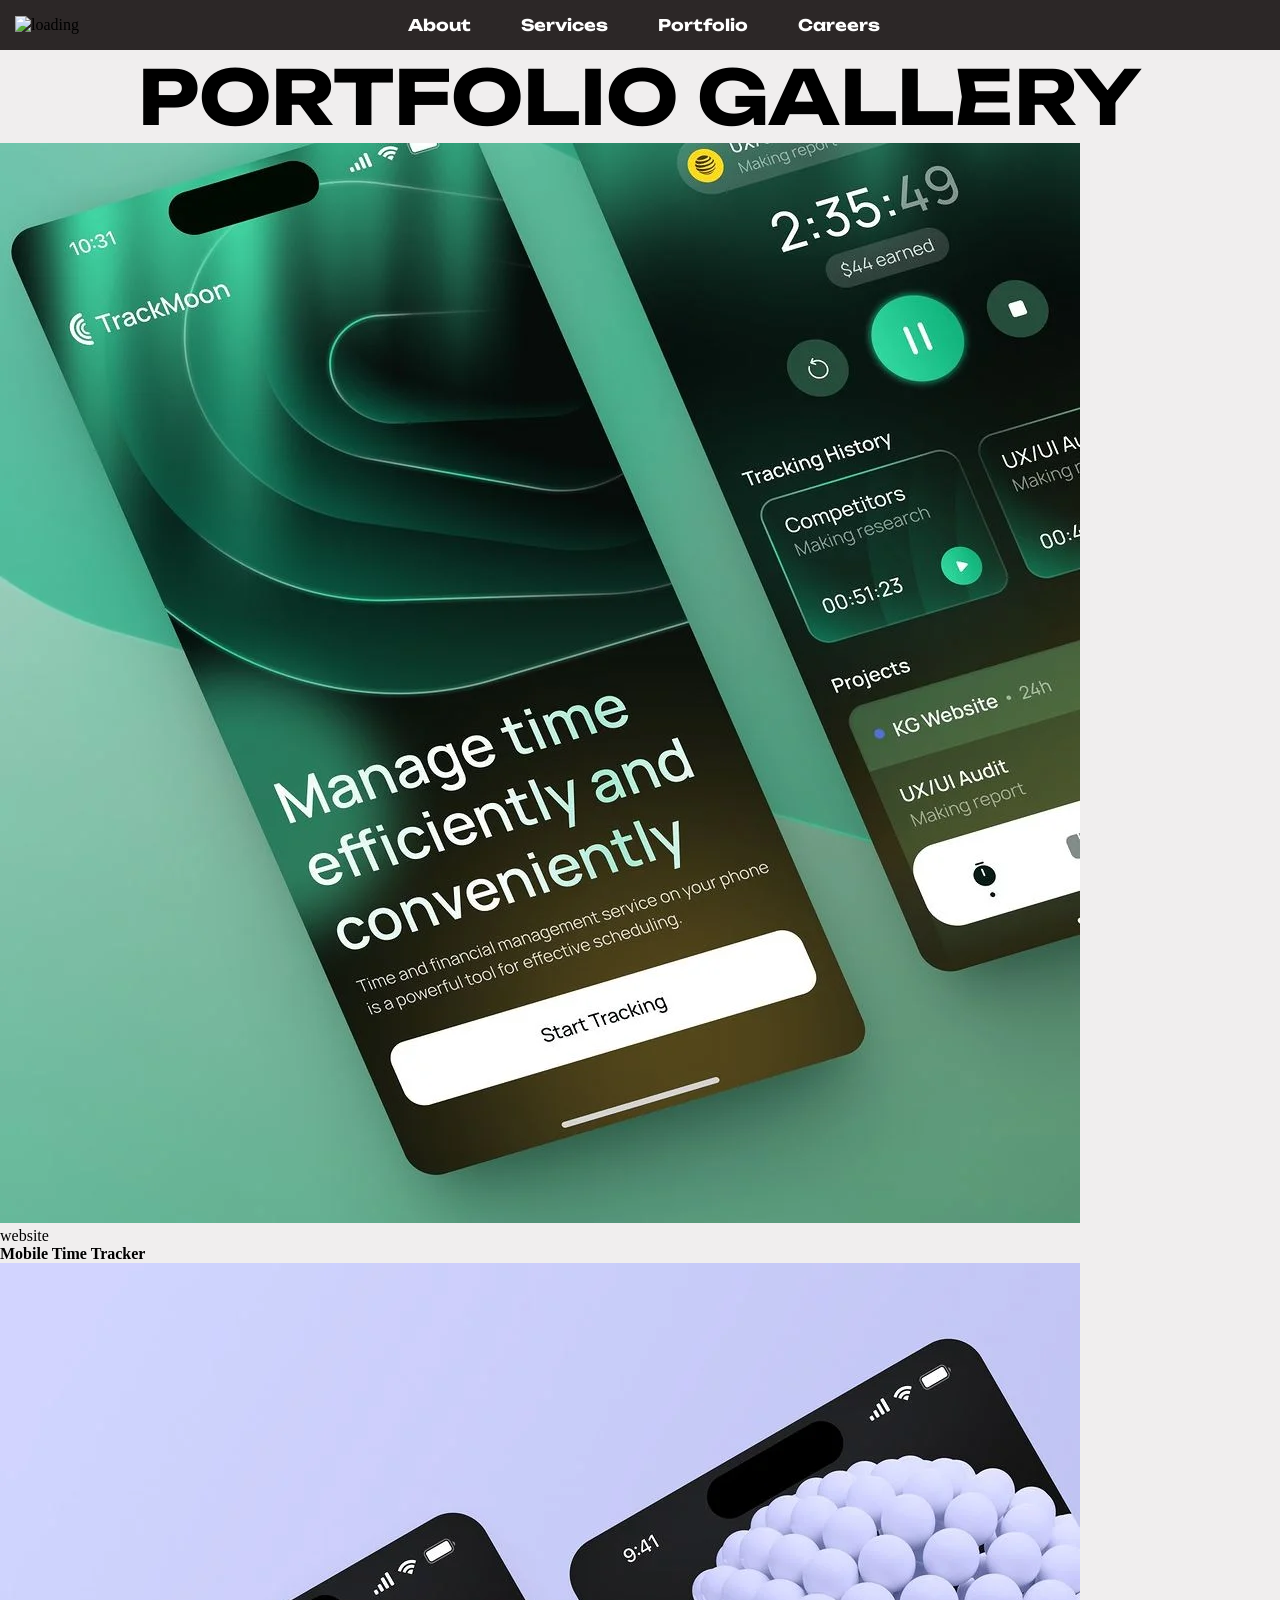
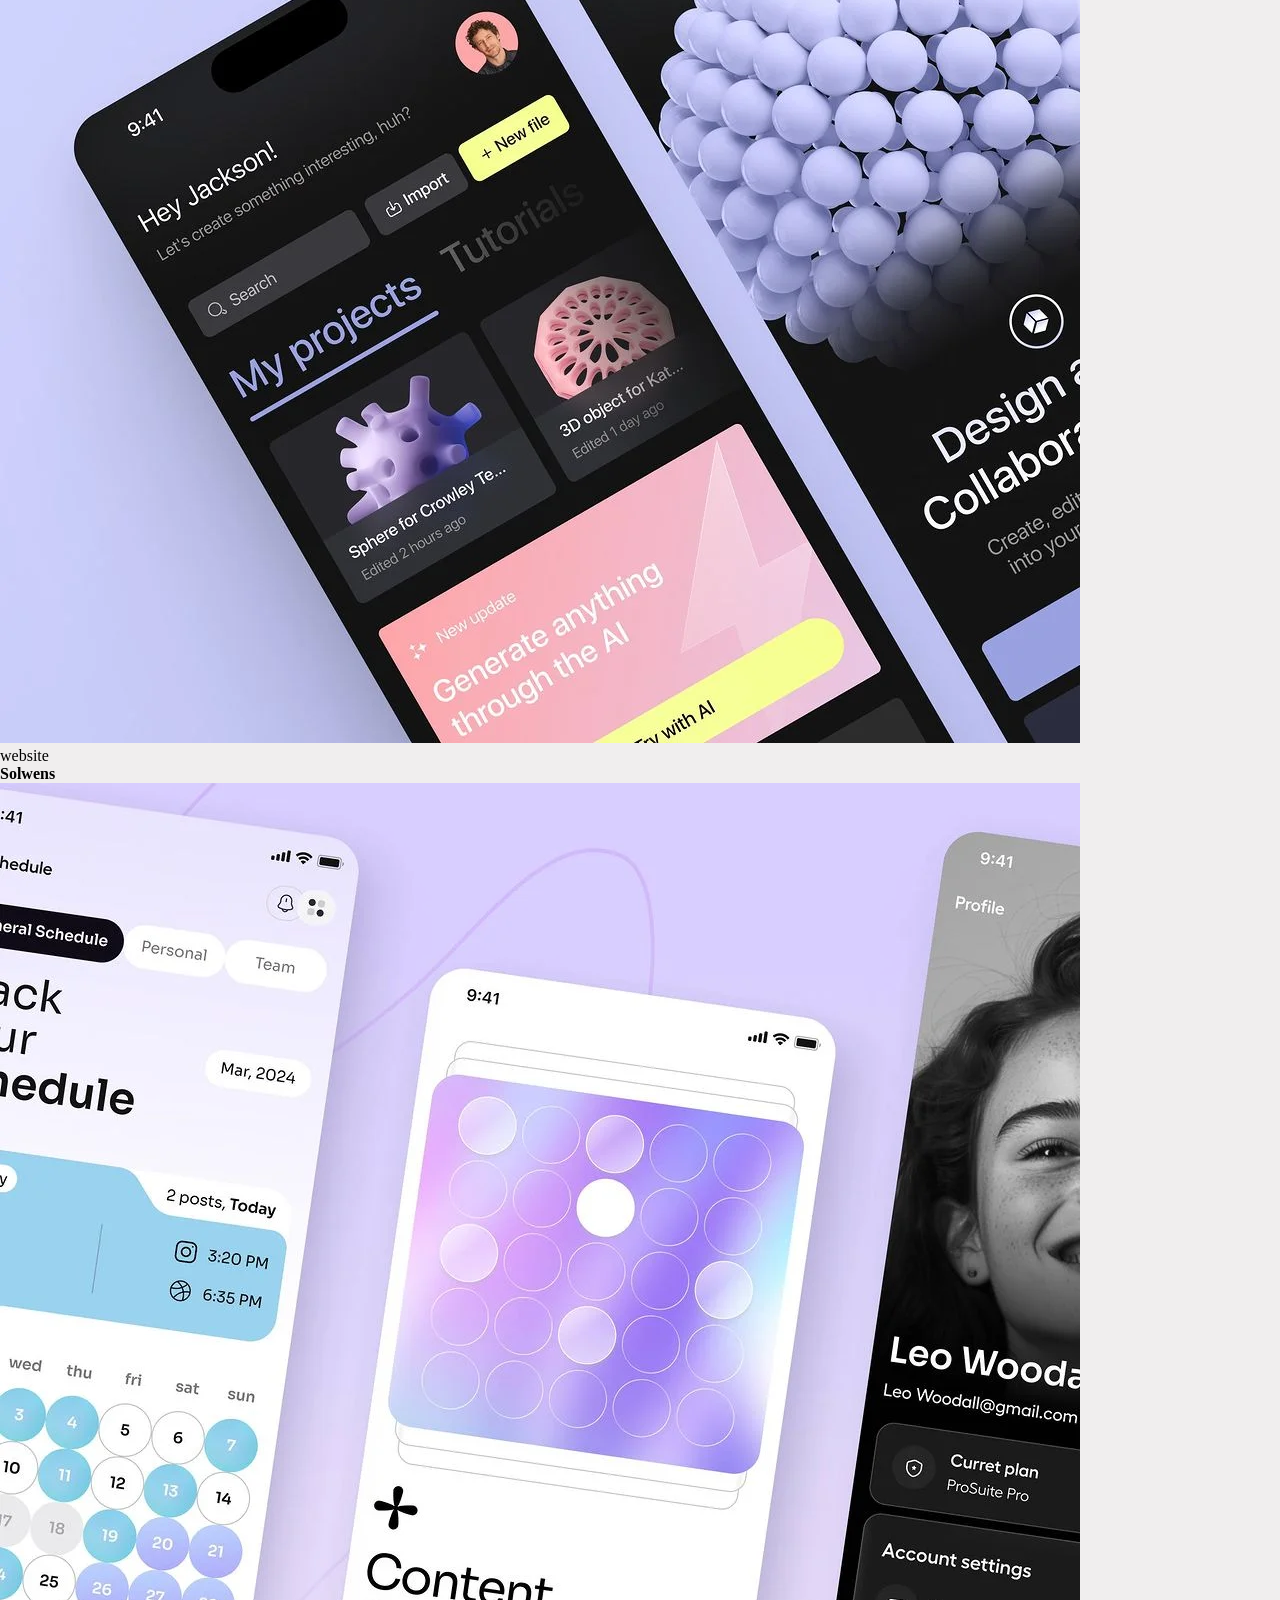
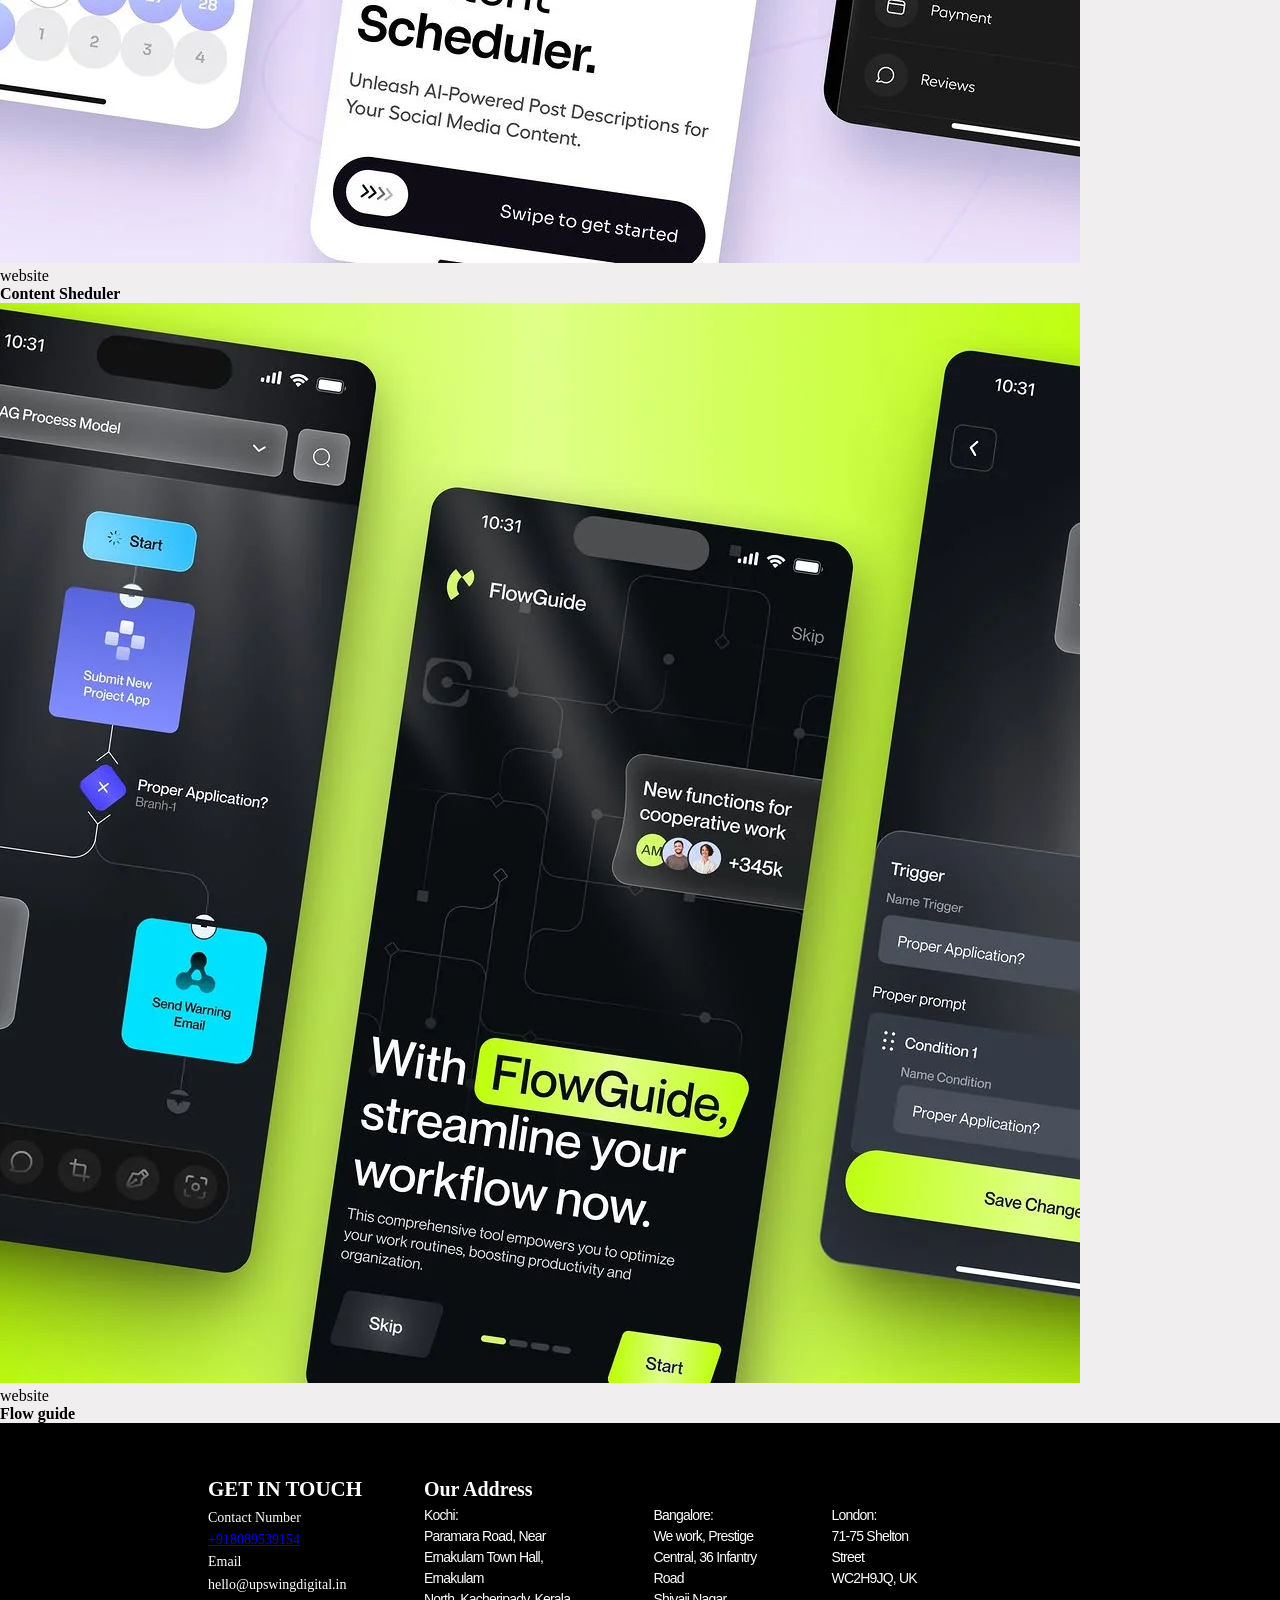
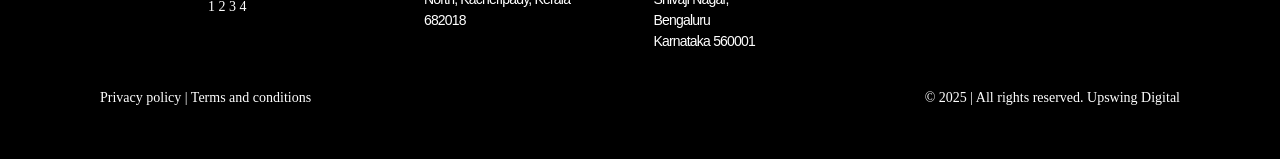
==== portfolio.html @ cb1b2b60 "developing the portfoilio page" ====
<!DOCTYPE html>
<html lang="en">
<head>
    <meta charset="UTF-8">
    <meta name="viewport" content="width=device-width, initial-scale=1.0">
    <title>Upswing Digital-Portfolio</title>
    <link rel="stylesheet"href ="./style.css">
</head>
<body>
    <header class="header">
        <img class="logo" src="https://upswingdigital.in/wp-content/uploads/2024/11/up-white-2048x525.png" alt="loading">
        <nav id="nav">
            <ul class="nav list">
                <li class="list">About</li>
                <li class="list">Services</li>
                <li class="list">Portfolio</li>
                <li class="list">Careers</li>
            </ul>
        </nav>
        <img class="contactbtn" src="https://upswingdigital.in/wp-content/uploads/2025/11/Frame-82.png" alt="">
    </header>
<body>
    <section class="portfolio">
        <h1>PORTFOLIO GALLERY</h1>
    </section>
    <section id="portfolio1" class="grid">
        <div class="card ">
            <img src="cardimage1.jpeg" alt="loading">
            <p>website</p>
            <h4>Mobile Time Tracker</h4>
        </div>
        <div class="card "> 
            <img src="cardimage2.jpeg" alt="loading">
            <p>website</p>
            <h4>Solwens</h4>
        </div>

        <div class="card ">
            <img src="cardimage3.jpeg" alt="loading">
            <p>website</p>
            <h4>Content Sheduler</h4>
        </div>
        <div class="card ">
            <img src="cardimage4.jpeg" alt="loading">
            <p>website</p>
            <h4>Flow guide</h4>
        </div>
        <div class="card card4">
        </div>
        
<footer>

    <!-- TOP CONTENT -->
    <section id="contactus">
        <div class="mleft">
            <h2>GET IN TOUCH</h2>
            <p>Contact Number</p>
            <p><a href="tel:918089539154">+918089539154</a></p>
            <p>Email</p>
            <p>hello@upswingdigital.in</p>

            <div class="bottom">
                <span>1</span>
                <span>2</span>
                <span>3</span>
                <span>4</span>
            </div>
        </div>

        <div class="mright">
            <h3>Our Address</h3>

            <div class="branch">
                <div>
                    <p>Kochi:</p>
                    <p>Paramara Road, Near</p>
                    <p>Ernakulam Town Hall, Ernakulam</p>
                    <p>North, Kacheripady, Kerala 682018</p>
                </div>

                <div>
                    <p>Bangalore:</p>
                    <p>We work, Prestige</p>
                    <p>Central, 36 Infantry Road</p>
                    <p>Shivaji Nagar, Bengaluru</p>
                    <p>Karnataka 560001</p>
                </div>

                <div>
                    <p>London:</p>
                    <p>71-75 Shelton Street</p>
                    <p>WC2H9JQ, UK</p>
                </div>
            </div>
        </div>
    </section>

    <!-- BOTTOM BAR -->
    <section class="flex-jc-sb">
        <p>Privacy policy | Terms and conditions</p>
        <p>© 2025 | All rights reserved. Upswing Digital</p>
    </section>

</footer>
</div>

    



        
    
</body>
</html>
---- style.css ----
@import url('https://fonts.googleapis.com/css2?family=Unbounded:wght@200..900&display=swap');
*{
    margin: 0;
    padding: 0;
}
.header{
    background-color:#2c2727;
    display: flex;
    align-items: center;
    justify-content: space-between;
    gap: 250px;
    padding: 15px;
}
.contactbtn{
    width: 12%;
    margin-right: 50px;
}
.nav-list{
    list-style: none;
    gap: 50px;
    margin-left: auto;
    margin-right: auto;

}
.list {
    display: flex;
    gap: 50px;
    font-weight: bold;
    color: white;
    cursor: pointer;
    font-family: "Unbounded", sans-serif;
    justify-content: space-between;

}

.logo{
    width:20%;
}

.title {
    width: 100%;              
    text-align: center;       
    
    font-size: 100px;
    font-weight: bold;
    font-family: "Unbounded", sans-serif;
    margin-bottom: 80px; 
    background-color: rgb(240, 238, 238);
         
}


#Aboutus {
    
    text-align-last: auto;
    margin-bottom: 80px;
    background-color: rgb(240, 238, 238);
    margin: 0%;
    padding-bottom: 10%;
    color: black;
}
#Aboutus h2{
    color: black;
}
.img{
    justify-content: center;
    max-width: 100%;
}
.left h2 {
    font-family: "Unbounded", sans-serif;
    font-size: 35px;
    margin-bottom: 20px;
    color: rgb(255, 255, 255);
   
}
.left p {
    font-family: "Unbounded", sans-serif;
    font-weight: 300;
    line-height: 1.8;
    font-size: 14px;
    color: #333;
}

#client{
    background-color: black;
    padding: 100px 10px;
    color: white;
    font-family: "Unbounded", sans-serif;
    font-size: bold;
    display: flex;
}
.left {
    width: 35%;
    padding: 0;
    max-width: 500px;
    margin-left: 220px;
}
#client p {
    color: white;
    font-family: var(--e-global-typography-text-font-family), Sans-serif;;
}
.right{
    padding-left: 50px 20px 50px ;
    display:flex;
}
.pic{
    background-color: black;
    color: white;
    justify-content: center;
}
.pic h2{
    size: 100px;
    padding: 20px ;
}
#dropus{
     background-color: rgb(228, 220, 220);
     padding: 50px 200px  100px 30px;
     font-family: Unbounded, sans-serif;
     font-weight: 700;
     font-size: 45px;
     display: flex;
}

.left{
    font-family: Unbounded, sans-serif;
     width: 50%;
}
.row {
    display: flex;
    gap: 50px;
    margin-bottom: 40px;
    color: black;
    font-family:Unbounded, sans-serif ;
    font-weight: bold;
}
input, textarea {
    width: 100%;
    border: none;
    border-bottom: 1px solid #333;
    background: transparent;
    padding: 10px 0;
    font-size: 16px;
    outline: none;
    color: black;
    margin: 0%;
}
footer{
    background-color: black;
    color: white;
    padding: 50px 100px;
    font-family: "outfit"sans-serif;
    flex-direction: column;
    font-size: 14px;
    line-height: 1.6;
    display: flex;
    gap: 10%;
}
.branch{
    display: flex;
    gap: 50px;
    padding-right: 5%;
    font-family:" Outfit", Sans-serif;
    line-height: 1.5em;
    letter-spacing: -0.8px;
    font-size: 14px;
}
#contactus{
      display: flex;
      justify-content: space-between;
}
#contactus.bottom{
    margin-top: 30px;

}
.flex-jc-sb {
    margin-top: 20px;
    padding-top: 15px;
    display: flex;
    justify-content: space-between;
   
}
.mright h3{
font-size: 20px; 
}
.mleft{
    padding-left: 10%;
}
.mright{
    padding-right:20%;
}
.portfolio{
    background-color: rgb(240, 238, 238);
    font-family: "Unbounded", sans-serif;
    font-size: 50px;
    display: flex;
    justify-content: center;  
}
#portfolio1{
    background-color: rgb(240, 238, 238)
}
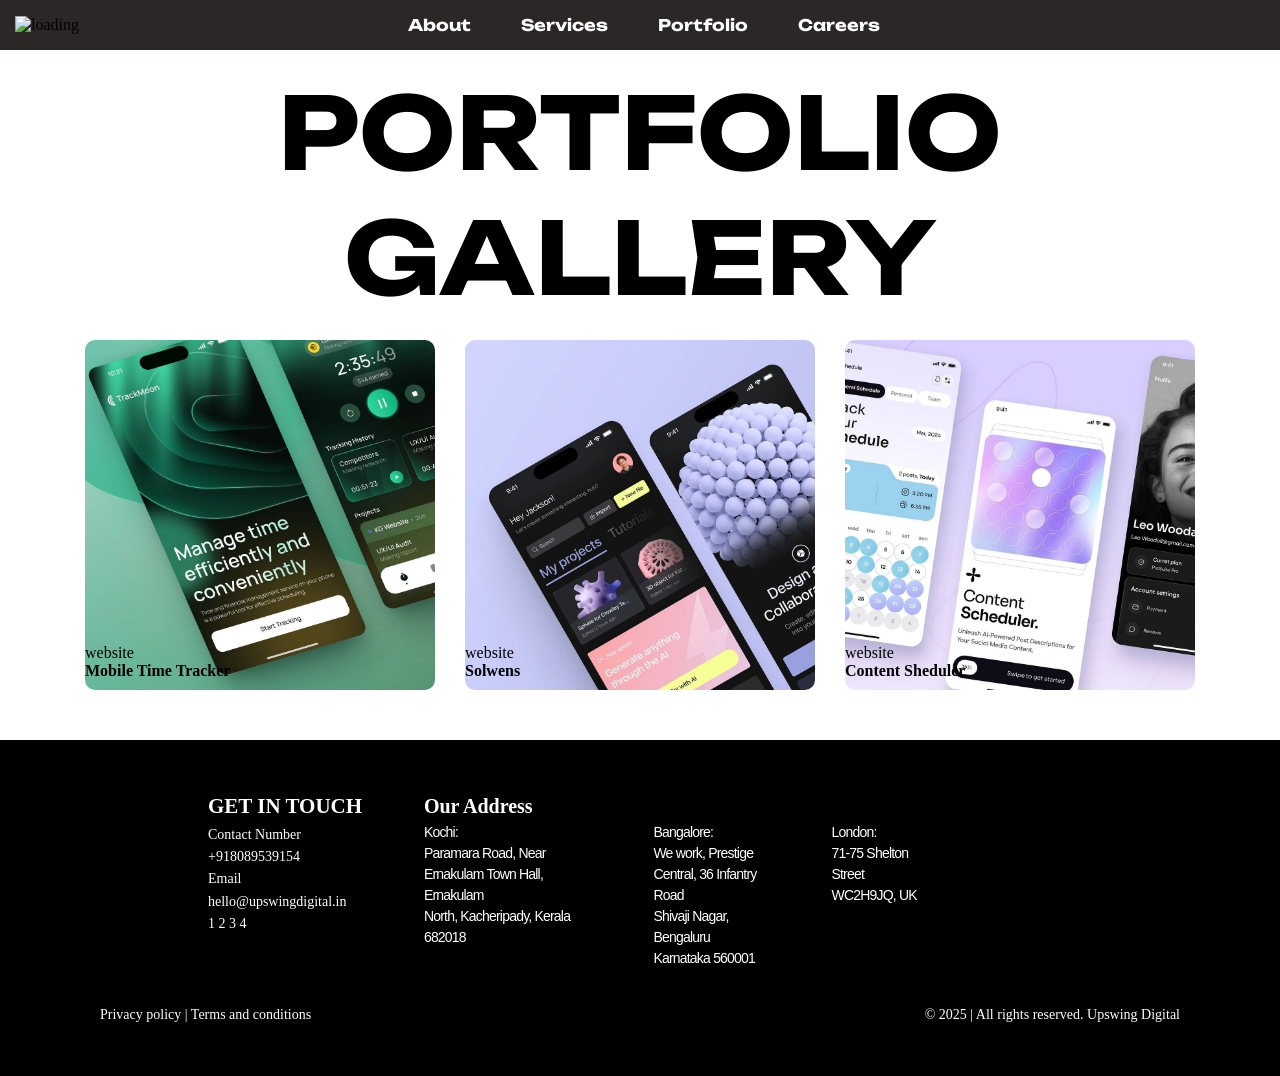
==== commit a575643c: "some changes in the code" ====
--- a/portfolio.html
+++ b/portfolio.html
@@ -11,7 +11,7 @@
         <img class="logo" src="https://upswingdigital.in/wp-content/uploads/2024/11/up-white-2048x525.png" alt="loading">
         <nav id="nav">
             <ul class="nav list">
-                <li class="list">About</li>
+                <li class="list"><a href="./index.html">About</a></li>
                 <li class="list">Services</li>
                 <li class="list">Portfolio</li>
                 <li class="list">Careers</li>
@@ -23,32 +23,31 @@
     <section class="portfolio">
         <h1>PORTFOLIO GALLERY</h1>
     </section>
-    <section id="portfolio1" class="grid">
+    <section id="portfolio1" >
         <div class="card ">
             <img src="cardimage1.jpeg" alt="loading">
-            <p>website</p>
-            <h4>Mobile Time Tracker</h4>
+            <div class="card-cont">
+                <p>website</p>
+                <h4>Mobile Time Tracker</h4>
+            </div>
         </div>
         <div class="card "> 
             <img src="cardimage2.jpeg" alt="loading">
-            <p>website</p>
-            <h4>Solwens</h4>
+            <div class="card-cont">
+                 <p>website</p>
+                 <h4>Solwens</h4>
+            </div>
         </div>
-
         <div class="card ">
             <img src="cardimage3.jpeg" alt="loading">
-            <p>website</p>
-            <h4>Content Sheduler</h4>
+            <div class="card-cont">
+                 <p>website</p>
+                 <h4>Content Sheduler</h4>
+            </div>
         </div>
-        <div class="card ">
-            <img src="cardimage4.jpeg" alt="loading">
-            <p>website</p>
-            <h4>Flow guide</h4>
-        </div>
-        <div class="card card4">
-        </div>
+    </section>
         
-<footer>
+ <footer>
 
     <!-- TOP CONTENT -->
     <section id="contactus">
@@ -103,12 +102,5 @@
 
 </footer>
 </div>
-
-    
-
-
-
-        
-    
 </body>
 </html>
--- a/style.css
+++ b/style.css
@@ -188,15 +188,37 @@
 .mright{
     padding-right:20%;
 }
-.portfolio{
-    background-color: rgb(240, 238, 238);
-    font-family: "Unbounded", sans-serif;
-    font-size: 50px;
-    display: flex;
-    justify-content: center;  
+a{
+    text-decoration: none;
+    color: white;
+}
+.portfolio h1{
+    font-family: "Unbounded", sans-serif;
+    font-size: 100px;
+    text-align: center;
+    margin: 20px;
+   
 }
 #portfolio1{
-    background-color: rgb(240, 238, 238)
-}
-
-
+    display: grid;
+    grid-template-columns: auto auto auto ;
+    row-gap: 20px;
+    position: relative;
+    justify-content: center;
+    gap: 30px;
+    margin-bottom: 50px;
+}
+.card{
+    width: 350px;
+    height: 350px;
+    border-radius:10px ;
+   
+}
+.card img{
+    width: 100%;
+    border-radius: 10px;
+}
+.card-cont{
+    position: absolute;
+    bottom: 10px;
+}
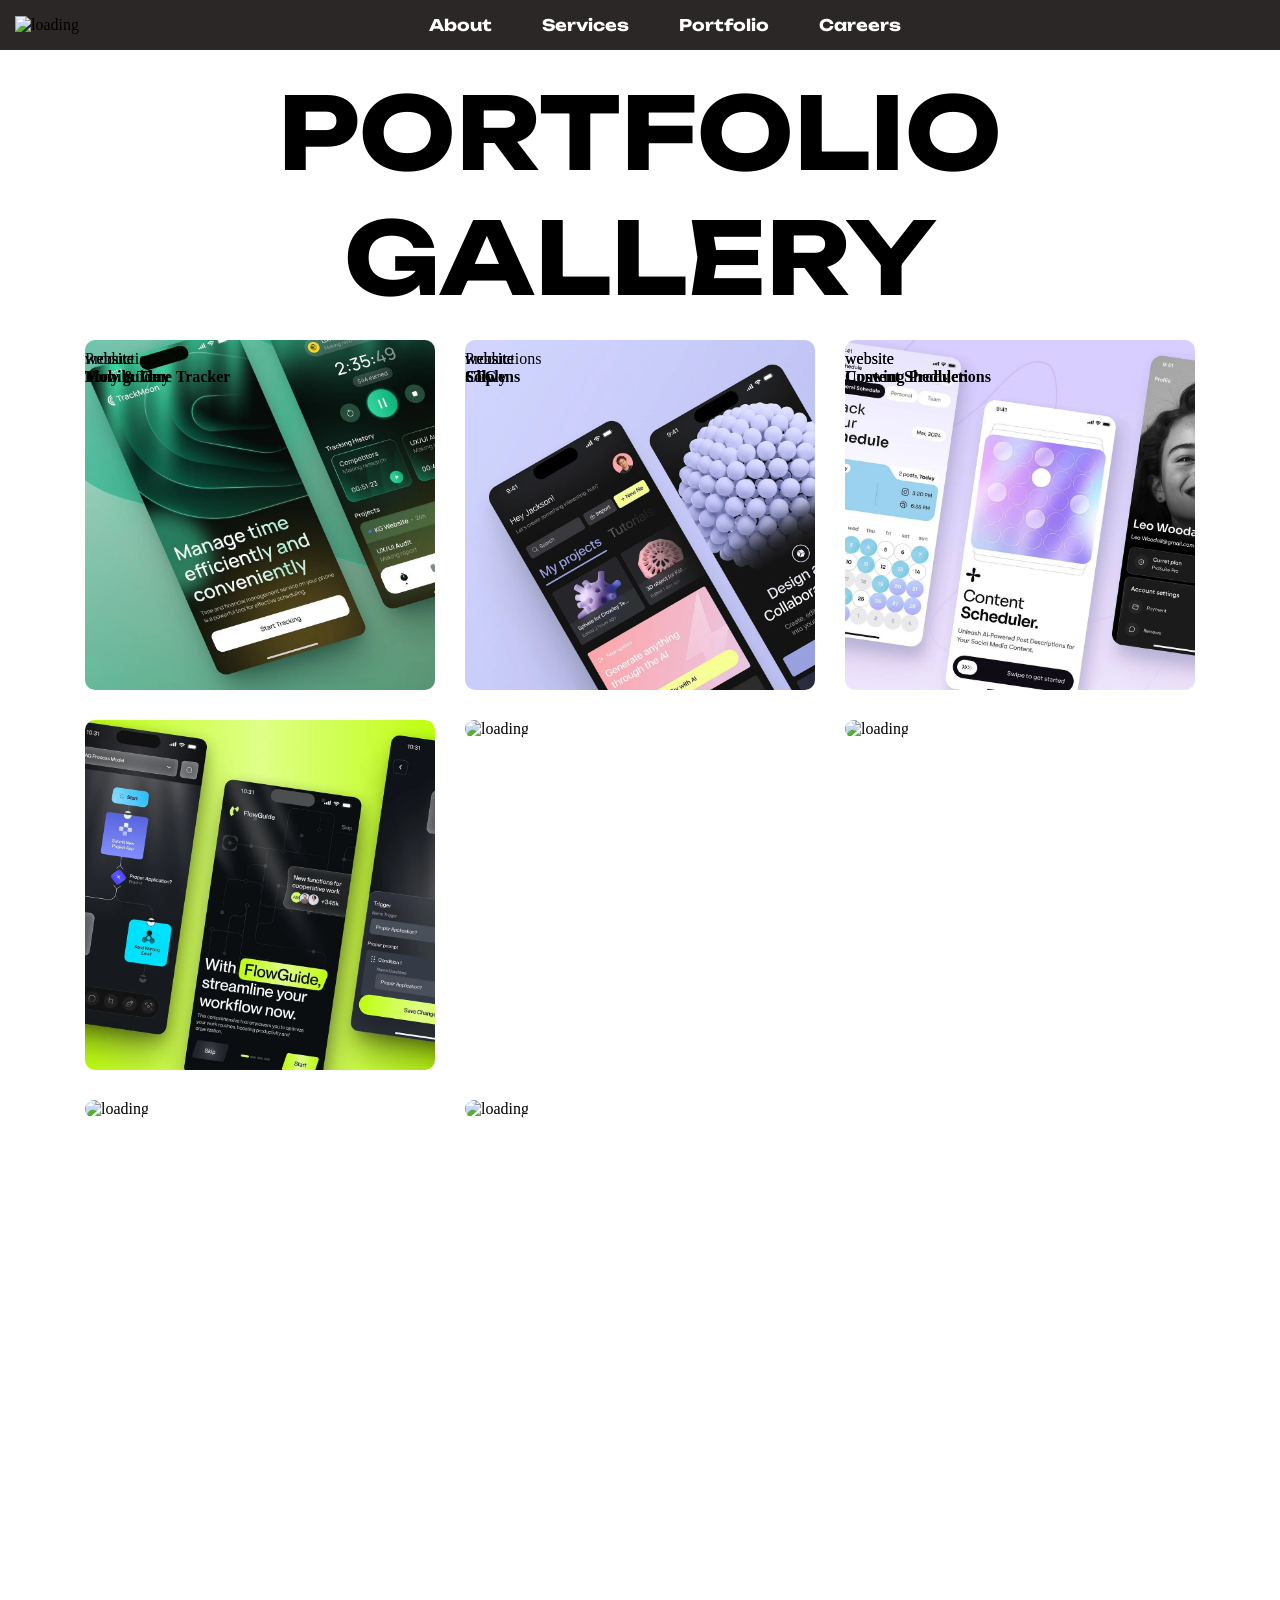
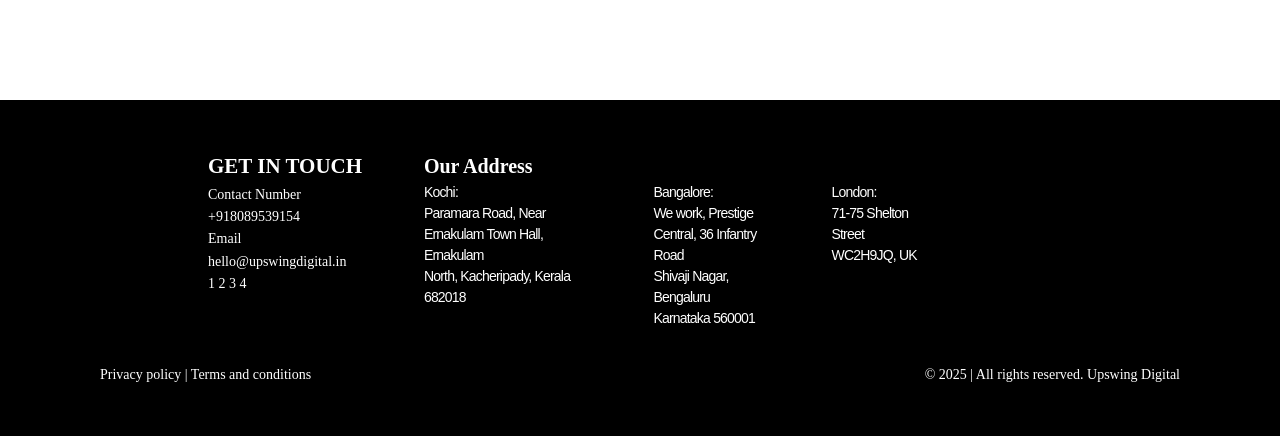
==== commit d4fa1ed4: "made some changes" ====
--- a/portfolio.html
+++ b/portfolio.html
@@ -45,6 +45,43 @@
                  <h4>Content Sheduler</h4>
             </div>
         </div>
+        <div class="card ">
+            <img src="cardimage4.jpeg" alt="loading">
+            <div class="card-cont">
+                 <p>website</p>
+                 <h4>Flow guide</h4>
+            </div>
+        </div>
+        <div class="card ">
+            <img src="cardimage5.jpeg" alt="loading">
+            <div class="card-cont">
+                 <p>website</p>
+                 <h4>Cliply</h4>
+            </div>
+        </div>
+         <div class="card ">
+            <img src="cardimage6.jpeg" alt="loading">
+            <div class="card-cont">
+                 <p>website</p>
+                 <h4>Upswing Productions</h4>
+            </div>
+        </div>
+        <div class="card ">
+            <img src="cardimage7.jpeg" alt="loading">
+            <div class="card-cont">
+                 <p>Productions</p>
+                 <h4>Tony & Guy</h4>
+            </div>
+        </div>
+        <div class="card ">
+            <img src="cardimage8.jpeg" alt="loading">
+            <div class="card-cont">
+                 <p>Productions</p>
+                 <h4>STC</h4>
+            </div>
+        </div>
+        
+        
     </section>
         
  <footer>
--- a/style.css
+++ b/style.css
@@ -8,7 +8,6 @@
     display: flex;
     align-items: center;
     justify-content: space-between;
-    gap: 250px;
     padding: 15px;
 }
 .contactbtn{
@@ -64,7 +63,10 @@
 }
 .img{
     justify-content: center;
-    max-width: 100%;
+    width: 100%;
+}
+.right img{
+    width: 100%;
 }
 .left h2 {
     font-family: "Unbounded", sans-serif;
@@ -206,7 +208,7 @@
     position: relative;
     justify-content: center;
     gap: 30px;
-    margin-bottom: 50px;
+    margin-bottom: 250px;
 }
 .card{
     width: 350px;
@@ -220,5 +222,26 @@
 }
 .card-cont{
     position: absolute;
-    bottom: 10px;
-}
+    top: 10PX;
+}
+.mobile-menu{
+    display: none;
+}
+.mobile-menu span{
+    background-color: white;
+    height: 2px;
+    width: 24px;
+    display: block;
+    margin-bottom:  2px;
+}
+@media(max-width:705px){
+    #nav{
+        display: none;
+    }
+    .contactbtn{
+        display: none;
+    }
+    .mobile-menu{
+        display:block ;
+    }
+}
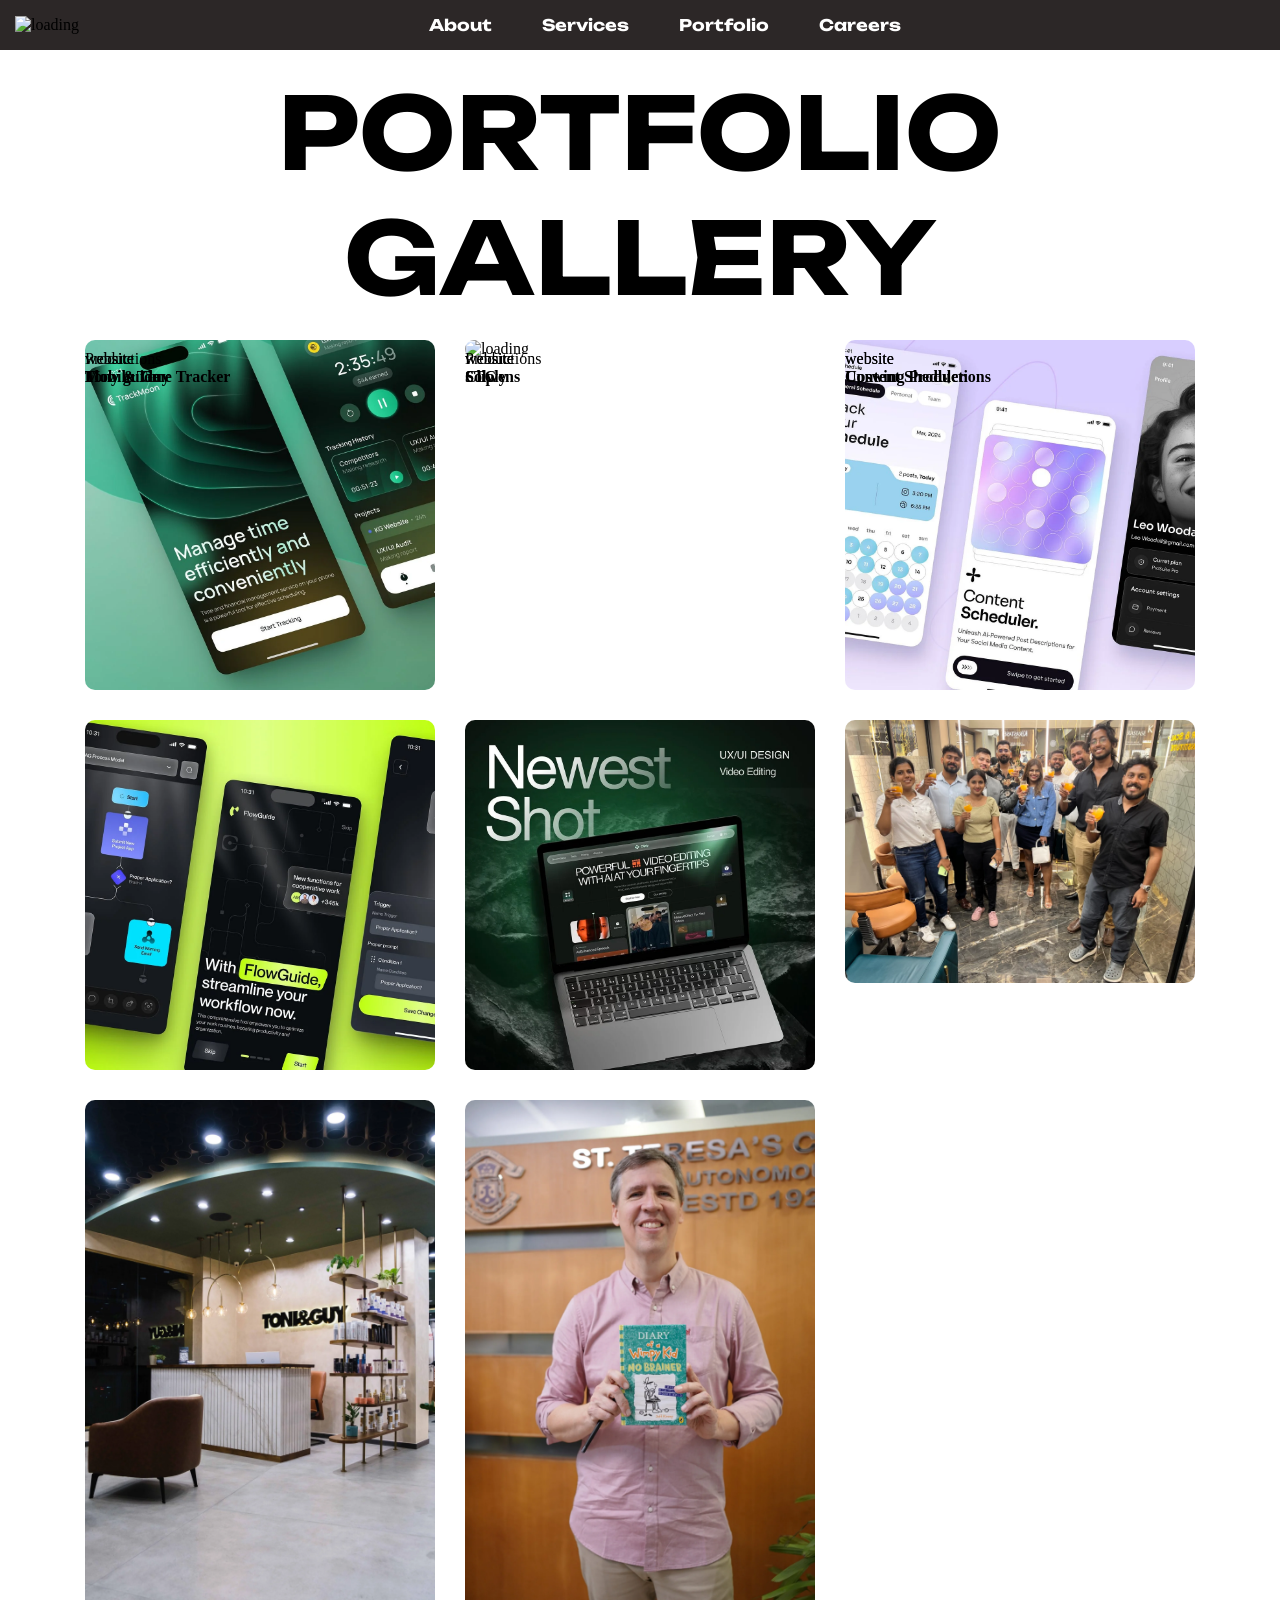
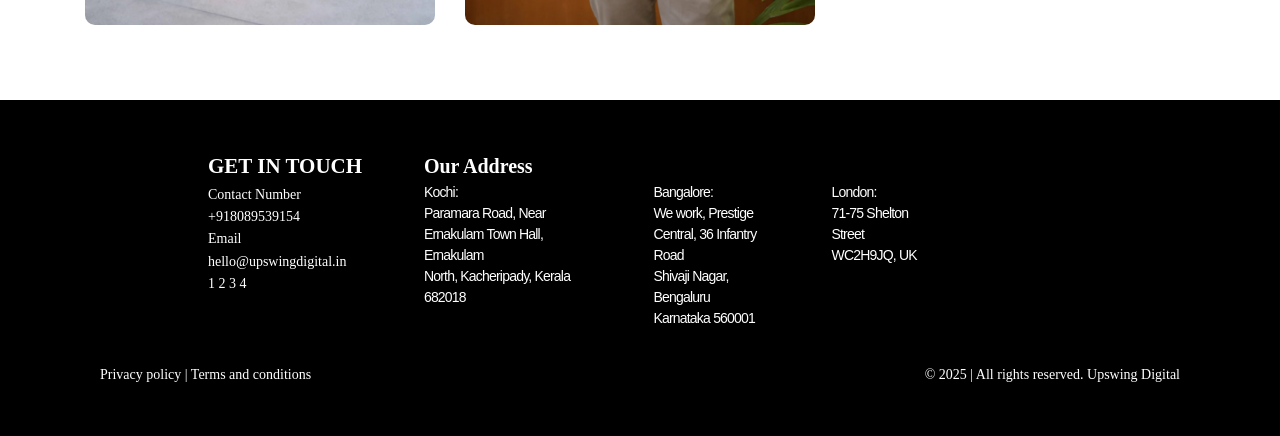
==== commit a08c8a34: "javascript added" ====
--- a/portfolio.html
+++ b/portfolio.html
@@ -25,56 +25,56 @@
     </section>
     <section id="portfolio1" >
         <div class="card ">
-            <img src="cardimage1.jpeg" alt="loading">
+            <img src="IMAGES/cardimage1.jpeg" alt="loading">
             <div class="card-cont">
                 <p>website</p>
                 <h4>Mobile Time Tracker</h4>
             </div>
         </div>
         <div class="card "> 
-            <img src="cardimage2.jpeg" alt="loading">
+            <img src="Images/cardimage2.jpeg" alt="loading">
             <div class="card-cont">
                  <p>website</p>
                  <h4>Solwens</h4>
             </div>
         </div>
         <div class="card ">
-            <img src="cardimage3.jpeg" alt="loading">
+            <img src="IMAGES/cardimage3.jpeg" alt="loading">
             <div class="card-cont">
                  <p>website</p>
                  <h4>Content Sheduler</h4>
             </div>
         </div>
         <div class="card ">
-            <img src="cardimage4.jpeg" alt="loading">
+            <img src="IMAGES/cardimage4.jpeg" alt="loading">
             <div class="card-cont">
                  <p>website</p>
                  <h4>Flow guide</h4>
             </div>
         </div>
         <div class="card ">
-            <img src="cardimage5.jpeg" alt="loading">
+            <img src="IMAGES/cardimage5.jpeg" alt="loading">
             <div class="card-cont">
                  <p>website</p>
                  <h4>Cliply</h4>
             </div>
         </div>
          <div class="card ">
-            <img src="cardimage6.jpeg" alt="loading">
+            <img src="IMAGES/cardimage6.jpeg" alt="loading">
             <div class="card-cont">
                  <p>website</p>
                  <h4>Upswing Productions</h4>
             </div>
         </div>
         <div class="card ">
-            <img src="cardimage7.jpeg" alt="loading">
+            <img src="IMAGES/cardimage7.jpeg" alt="loading">
             <div class="card-cont">
                  <p>Productions</p>
                  <h4>Tony & Guy</h4>
             </div>
         </div>
         <div class="card ">
-            <img src="cardimage8.jpeg" alt="loading">
+            <img src="IMAGES/cardimage8.jpeg" alt="loading">
             <div class="card-cont">
                  <p>Productions</p>
                  <h4>STC</h4>
